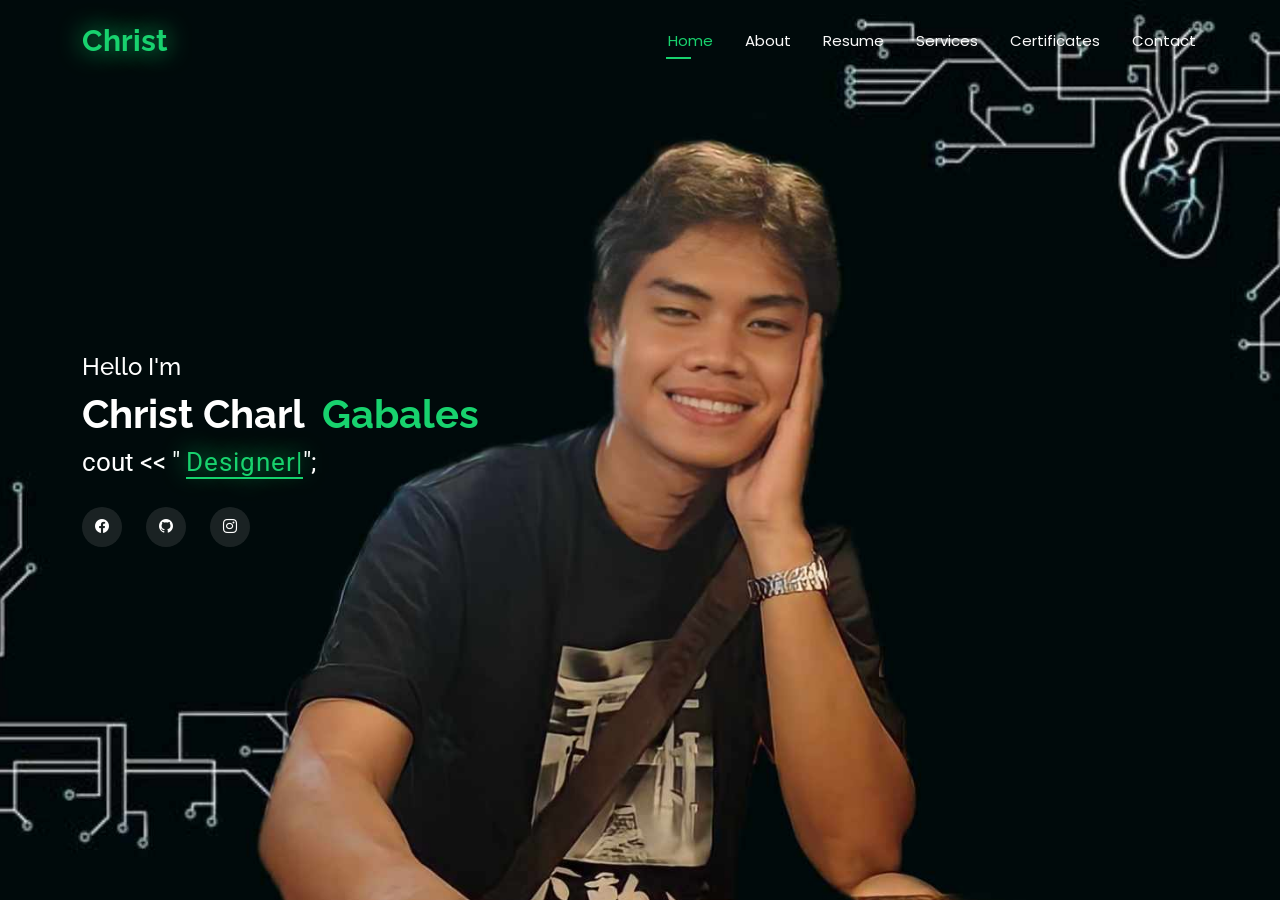
==== Personal/index.html @ 76f69936 "first commit" ====
<!DOCTYPE html>
<html lang="en">
  <head>
    <meta charset="utf-8" />
    <meta content="width=device-width, initial-scale=1.0" name="viewport" />
    <title>My Portfolio</title>
    <meta name="description" content="" />
    <meta name="keywords" content="" />

    <!-- Favicons -->
    <link href="assets/img/favicon.png" rel="icon" />
    <link href="assets/img/apple-touch-icon.png" rel="apple-touch-icon" />

    <!-- Fonts -->
    <link href="https://fonts.googleapis.com" rel="preconnect" />
    <link href="https://fonts.gstatic.com" rel="preconnect" crossorigin />
    <link
      href="https://fonts.googleapis.com/css2?family=Roboto:ital,wght@0,100;0,300;0,400;0,500;0,700;0,900;1,100;1,300;1,400;1,500;1,700;1,900&family=Poppins:ital,wght@0,100;0,200;0,300;0,400;0,500;0,600;0,700;0,800;0,900;1,100;1,200;1,300;1,400;1,500;1,600;1,700;1,800;1,900&family=Raleway:ital,wght@0,100;0,200;0,300;0,400;0,500;0,600;0,700;0,800;0,900;1,100;1,200;1,300;1,400;1,500;1,600;1,700;1,800;1,900&display=swap"
      rel="stylesheet"
    />

    <!-- Vendor CSS Files -->
    <link
      href="assets/vendor/bootstrap/css/bootstrap.min.css"
      rel="stylesheet"
    />
    <link
      href="assets/vendor/bootstrap-icons/bootstrap-icons.css"
      rel="stylesheet"
    />
    <link href="assets/vendor/aos/aos.css" rel="stylesheet" />
    <link href="assets/vendor/swiper/swiper-bundle.min.css" rel="stylesheet" />
    <link
      href="assets/vendor/glightbox/css/glightbox.min.css"
      rel="stylesheet"
    />

    <!-- Main CSS File -->
    <link href="assets/css/main.css" rel="stylesheet" />

    <!-- =======================================================
  * Template Name: Personal
  * Template URL: https://bootstrapmade.com/personal-free-resume-bootstrap-template/
  * Updated: Aug 07 2024 with Bootstrap v5.3.3
  * Author: BootstrapMade.com
  * License: https://bootstrapmade.com/license/
  ======================================================== -->
  </head>

  <!-- <div id="loop" class="center"></div> -->
  <!-- <div id="bike-wrapper" class="center"> -->
  <!-- <div id="bike" class="centerBike"></div> -->
  <!-- </div> -->

  <body class="index-page">
    <header id="header" class="header d-flex align-items-center fixed-top">
      <div
        class="container-fluid container-xl position-relative d-flex align-items-center justify-content-between"
      >
        <a href="index.html" class="logo d-flex align-items-center">
          <!-- Uncomment the line below if you also wish to use an image logo -->
          <!-- <img src="assets/img/logo.png" alt=""> -->
          <h1><span>Christ</span></h1>
        </a>

        <nav id="navmenu" class="navmenu">
          <ul>
            <li><a href="index.html" class="active">Home</a></li>
            <li><a href="about.html">About</a></li>
            <li><a href="resume.html">Resume</a></li>
            <li><a href="services.html">Services</a></li>
            <li><a href="portfolio.html">Certificates</a></li>

            <li><a href="contact.html">Contact</a></li>
          </ul>
          <i class="mobile-nav-toggle d-xl-none bi bi-list"></i>
        </nav>
      </div>
    </header>

    <main class="main">
      <!-- Hero Section -->
      <section id="hero" class="hero section dark-background">
        <img src="assets/img/hero-bg.jpg" alt="" data-aos="fade-in" />

        <div class="container" data-aos="zoom-out" data-aos-delay="100">
          <h4>Hello I'm</h4>
          <h2>Christ Charl <mark>Gabales</mark></h2>
          <p>
            cout << "
            <span
              class="typed"
              data-typed-items="Designer, Developer, Photographer"
            ></span
            >"; <span class="typed-cursor typed-cursor--blink"></span>
          </p>
          <div class="social-links">
            <a href="https://www.facebook.com/dodooooong/"
              ><i class="bi bi-facebook"></i
            ></a>
            <a href="https://github.com/ccqg"><i class="bi bi-github"></i></a>
            <a href="https://www.instagram.com/dooonqs/"
              ><i class="bi bi-instagram"></i
            ></a>
          </div>
        </div>
      </section>
      <!-- /Hero Section -->
    </main>

    <!-- Scroll Top -->
    <a
      href="#"
      id="scroll-top"
      class="scroll-top d-flex align-items-center justify-content-center"
      ><i class="bi bi-arrow-up-short"></i
    ></a>

    <!-- Preloader -->
    <div id="preloader"></div>

    <!-- Vendor JS Files -->
    <script src="assets/vendor/bootstrap/js/bootstrap.bundle.min.js"></script>
    <script src="assets/vendor/php-email-form/validate.js"></script>
    <script src="assets/vendor/aos/aos.js"></script>
    <script src="assets/vendor/typed.js/typed.umd.js"></script>
    <script src="assets/vendor/purecounter/purecounter_vanilla.js"></script>
    <script src="assets/vendor/waypoints/noframework.waypoints.js"></script>
    <script src="assets/vendor/swiper/swiper-bundle.min.js"></script>
    <script src="assets/vendor/glightbox/js/glightbox.min.js"></script>
    <script src="assets/vendor/imagesloaded/imagesloaded.pkgd.min.js"></script>
    <script src="assets/vendor/isotope-layout/isotope.pkgd.min.js"></script>

    <!-- Main JS File -->
    <script src="assets/js/main.js"></script>
  </body>
</html>
---- Personal/assets/css/main.css ----
/**
* Template Name: Personal
* Template URL: https://bootstrapmade.com/personal-free-resume-bootstrap-template/
* Updated: Aug 07 2024 with Bootstrap v5.3.3
* Author: BootstrapMade.com
* License: https://bootstrapmade.com/license/
*/

/*--------------------------------------------------------------
# Font & Color Variables
# Help: https://bootstrapmade.com/color-system/
--------------------------------------------------------------*/
/* Fonts */
:root {
  --default-font: "Roboto", system-ui, -apple-system, "Segoe UI", Roboto,
    "Helvetica Neue", Arial, "Noto Sans", "Liberation Sans", sans-serif,
    "Apple Color Emoji", "Segoe UI Emoji", "Segoe UI Symbol", "Noto Color Emoji";
  --heading-font: "Raleway", sans-serif;
  --nav-font: "Poppins", sans-serif;
}

/* Global Colors - The following color variables are used throughout the website. Updating them here will change the color scheme of the entire website */
:root {
  --background-color: #000000; /* Background color for the entire website, including individual sections */
  --default-color: #fafafa; /* Default color used for the majority of the text content across the entire website */
  --heading-color: #ffffff; /* Color for headings, subheadings and title throughout the website */
  --accent-color: #18d26e; /* Accent color that represents your brand on the website. It's used for buttons, links, and other elements that need to stand out */
  --surface-color: #1a1a1a; /* The surface color is used as a background of boxed elements within sections, such as cards, icon boxes, or other elements that require a visual separation from the global background. */
  --contrast-color: #000000; /* Contrast color for text, ensuring readability against backgrounds of accent, heading, or default colors. */
}

/* Nav Menu Colors - The following color variables are used specifically for the navigation menu. They are separate from the global colors to allow for more customization options */
:root {
  --nav-color: #fafafa; /* The default color of the main navmenu links */
  --nav-hover-color: #18d26e; /* Applied to main navmenu links when they are hovered over or active */
  --nav-mobile-background-color: #1a1a1a; /* Used as the background color for mobile navigation menu */
  --nav-dropdown-background-color: #1a1a1a; /* Used as the background color for dropdown items that appear when hovering over primary navigation items */
  --nav-dropdown-color: #fafafa; /* Used for navigation links of the dropdown items in the navigation menu. */
  --nav-dropdown-hover-color: #18d26e; /* Similar to --nav-hover-color, this color is applied to dropdown navigation links when they are hovered over. */
}

/* Color Presets - These classes override global colors when applied to any section or element, providing reuse of the sam color scheme. */

.light-background {
  --background-color: #1a1a1a;
  --surface-color: #343434;
}

.dark-background {
  --background-color: rgba(15, 15, 15, 0.975);
  --default-color: #ffffff;
  --heading-color: #ffffff;
  --surface-color: #292929f9;
  --contrast-color: #000000;
}

/* Smooth scroll */
:root {
  scroll-behavior: smooth;
}

/*--------------------------------------------------------------
# General Styling & Shared Classes
--------------------------------------------------------------*/
body {
  color: var(--default-color);
  background-color: var(--background-color);
  font-family: var(--default-font);
}

a {
  color: var(--accent-color);
  text-decoration: none;
  transition: 0.3s;
}

a:hover {
  color: color-mix(in srgb, var(--accent-color), transparent 25%);
  text-decoration: none;
}

h1,
h2,
h3,
h4,
h5,
h6 {
  color: var(--heading-color);
  font-family: var(--heading-font);
}

/* PHP Email Form Messages
------------------------------*/
.php-email-form .error-message {
  display: none;
  background: #df1529;
  color: #ffffff;
  text-align: left;
  padding: 15px;
  margin-bottom: 24px;
  font-weight: 600;
}

.php-email-form .sent-message {
  display: none;
  color: #ffffff;
  background: #059652;
  text-align: center;
  padding: 15px;
  margin-bottom: 24px;
  font-weight: 600;
}

.php-email-form .loading {
  display: none;
  background: var(--surface-color);
  text-align: center;
  padding: 15px;
  margin-bottom: 24px;
}

.php-email-form .loading:before {
  content: "";
  display: inline-block;
  border-radius: 50%;
  width: 24px;
  height: 24px;
  margin: 0 10px -6px 0;
  border: 3px solid var(--accent-color);
  border-top-color: var(--surface-color);
  animation: php-email-form-loading 1s linear infinite;
}

@keyframes php-email-form-loading {
  0% {
    transform: rotate(0deg);
  }

  100% {
    transform: rotate(360deg);
  }
}

/*--------------------------------------------------------------
# Global Header
--------------------------------------------------------------*/
.header {
  --background-color: rgba(0, 0, 0, 0);
  color: var(--default-color);
  background-color: var(--background-color);
  padding: 15px 0;
  transition: all 0.5s;
  z-index: 997;
}

.header .logo {
  line-height: 1;
}

.header .logo img {
  max-height: 32px;
  margin-right: 8px;
}

.header .logo h1 {
  font-size: 30px;
  margin: 0;
  font-weight: 700;
  color: var(--heading-color);
}

.scrolled .header {
  box-shadow: 0px 0 18px rgba(0, 0, 0, 0.1);
}

/* Global Header on Scroll
------------------------------*/
.scrolled .header {
  --background-color: rgba(0, 0, 0, 0.8);
}

/*--------------------------------------------------------------
# Navigation Menu
--------------------------------------------------------------*/
/* Desktop Navigation */
@media (min-width: 1200px) {
  .navmenu {
    padding: 0;
  }

  .navmenu ul {
    margin: 0;
    padding: 0;
    display: flex;
    list-style: none;
    align-items: center;
  }

  .navmenu li {
    position: relative;
  }

  .navmenu > ul > li {
    white-space: nowrap;
    padding: 15px 14px;
  }

  .navmenu > ul > li:last-child {
    padding-right: 0;
  }

  .navmenu a,
  .navmenu a:focus {
    color: var(--nav-color);
    font-size: 15px;
    padding: 0 2px;
    font-family: var(--nav-font);
    font-weight: 400;
    display: flex;
    align-items: center;
    justify-content: space-between;
    white-space: nowrap;
    transition: 0.3s;
    position: relative;
  }

  .navmenu a i,
  .navmenu a:focus i {
    font-size: 12px;
    line-height: 0;
    margin-left: 5px;
    transition: 0.3s;
  }

  .navmenu > ul > li > a:before {
    content: "";
    position: absolute;
    height: 2px;
    bottom: -6px;
    left: 0;
    background-color: var(--nav-hover-color);
    visibility: hidden;
    width: 0px;
    transition: all 0.3s ease-in-out 0s;
  }

  .navmenu a:hover:before,
  .navmenu li:hover > a:before,
  .navmenu .active:before {
    visibility: visible;
    width: 25px;
  }

  .navmenu li:hover > a,
  .navmenu .active,
  .navmenu .active:focus {
    color: var(--nav-hover-color);
  }

  .navmenu .dropdown ul {
    margin: 0;
    padding: 10px 0;
    background: var(--nav-dropdown-background-color);
    display: block;
    position: absolute;
    visibility: hidden;
    left: 14px;
    top: 130%;
    opacity: 0;
    transition: 0.3s;
    border-radius: 4px;
    z-index: 99;
    box-shadow: 0px 0px 30px rgba(0, 0, 0, 0.1);
  }

  .navmenu .dropdown ul li {
    min-width: 200px;
  }

  .navmenu .dropdown ul a {
    padding: 10px 20px;
    font-size: 15px;
    text-transform: none;
    color: var(--nav-dropdown-color);
  }

  .navmenu .dropdown ul a i {
    font-size: 12px;
  }

  .navmenu .dropdown ul a:hover,
  .navmenu .dropdown ul .active:hover,
  .navmenu .dropdown ul li:hover > a {
    color: var(--nav-dropdown-hover-color);
  }

  .navmenu .dropdown:hover > ul {
    opacity: 1;
    top: 100%;
    visibility: visible;
  }

  .navmenu .dropdown .dropdown ul {
    top: 0;
    left: -90%;
    visibility: hidden;
  }

  .navmenu .dropdown .dropdown:hover > ul {
    opacity: 1;
    top: 0;
    left: -100%;
    visibility: visible;
  }
}

/* Mobile Navigation */
@media (max-width: 1199px) {
  .mobile-nav-toggle {
    color: var(--nav-color);
    font-size: 28px;
    line-height: 0;
    margin-right: 10px;
    cursor: pointer;
    transition: color 0.3s;
  }

  .navmenu {
    padding: 0;
    z-index: 9997;
  }

  .navmenu ul {
    display: none;
    list-style: none;
    position: absolute;
    inset: 60px 20px 20px 20px;
    padding: 10px 0;
    margin: 0;
    border-radius: 6px;
    background-color: var(--nav-mobile-background-color);
    border: 1px solid color-mix(in srgb, var(--default-color), transparent 90%);
    box-shadow: none;
    overflow-y: auto;
    transition: 0.3s;
    z-index: 9998;
  }

  .navmenu a,
  .navmenu a:focus {
    color: var(--nav-dropdown-color);
    padding: 10px 20px;
    font-family: var(--nav-font);
    font-size: 17px;
    font-weight: 500;
    display: flex;
    align-items: center;
    justify-content: space-between;
    white-space: nowrap;
    transition: 0.3s;
  }

  .navmenu a i,
  .navmenu a:focus i {
    font-size: 12px;
    line-height: 0;
    margin-left: 5px;
    width: 30px;
    height: 30px;
    display: flex;
    align-items: center;
    justify-content: center;
    border-radius: 50%;
    transition: 0.3s;
    background-color: color-mix(in srgb, var(--accent-color), transparent 90%);
  }

  .navmenu a i:hover,
  .navmenu a:focus i:hover {
    background-color: var(--accent-color);
    color: var(--contrast-color);
  }

  .navmenu a:hover,
  .navmenu .active,
  .navmenu .active:focus {
    color: var(--nav-dropdown-hover-color);
  }

  .navmenu .active i,
  .navmenu .active:focus i {
    background-color: var(--accent-color);
    color: var(--contrast-color);
    transform: rotate(180deg);
  }

  .navmenu .dropdown ul {
    position: static;
    display: none;
    z-index: 99;
    padding: 10px 0;
    margin: 10px 20px;
    background-color: var(--nav-dropdown-background-color);
    transition: all 0.5s ease-in-out;
  }

  .navmenu .dropdown ul ul {
    background-color: rgba(33, 37, 41, 0.1);
  }

  .navmenu .dropdown > .dropdown-active {
    display: block;
    background-color: rgba(33, 37, 41, 0.03);
  }

  .mobile-nav-active {
    overflow: hidden;
  }

  .mobile-nav-active .mobile-nav-toggle {
    color: #fff;
    position: absolute;
    font-size: 32px;
    top: 15px;
    right: 15px;
    margin-right: 0;
    z-index: 9999;
  }

  .mobile-nav-active .navmenu {
    position: fixed;
    overflow: hidden;
    inset: 0;
    background: rgba(33, 37, 41, 0.8);
    transition: 0.3s;
  }

  .mobile-nav-active .navmenu > ul {
    display: block;
  }
}

/*--------------------------------------------------------------
# Global Footer
--------------------------------------------------------------*/
.footer {
  color: var(--default-color);
  background-color: var(--background-color);
  font-size: 14px;
  text-align: center;
  padding: 30px 0;
  position: relative;
}

.footer h3 {
  font-size: 36px;
  font-weight: 700;
  position: relative;
  padding: 0;
  margin: 0 0 15px 0;
}

.footer p {
  font-size: 15;
  font-style: italic;
  padding: 0;
  margin: 0 0 30px 0;
}

.footer .social-links {
  margin: 0 0 30px 0;
}

.footer .social-links a {
  font-size: 16px;
  display: flex;
  align-items: center;
  justify-content: center;
  background: var(--accent-color);
  color: var(--contrast-color);
  line-height: 1;
  margin: 0 4px;
  border-radius: 50%;
  text-align: center;
  width: 36px;
  height: 36px;
  transition: 0.3s;
}

.footer .social-links a:hover {
  background: color-mix(in srgb, var(--accent-color), transparent 20%);
  text-decoration: none;
}

.footer .copyright {
  padding-top: 25px;
  border-top: 1px solid
    color-mix(in srgb, var(--default-color), transparent 90%);
}

.footer .credits {
  font-size: 13px;
  padding-top: 5px;
}

/*--------------------------------------------------------------
# Preloader
--------------------------------------------------------------*/
#preloader {
  position: fixed;
  inset: 0;
  z-index: 999999;
  overflow: hidden;
  background: var(--background-color);
  transition: all 0.6s ease-out;
}

#preloader:before {
  content: "";
  position: fixed;
  top: calc(50% - 30px);
  left: calc(50% - 30px);
  border: 6px solid #ffffff;
  border-color: var(--accent-color) transparent var(--accent-color) transparent;
  border-radius: 50%;
  width: 60px;
  height: 60px;
  animation: animate-preloader 1.5s linear infinite;
}

@keyframes animate-preloader {
  0% {
    transform: rotate(0deg);
  }

  100% {
    transform: rotate(360deg);
  }
}

/*--------------------------------------------------------------
# Scroll Top Button
--------------------------------------------------------------*/
.scroll-top {
  position: fixed;
  visibility: hidden;
  opacity: 0;
  right: 15px;
  bottom: -15px;
  z-index: 99999;
  background-color: var(--accent-color);
  width: 44px;
  height: 44px;
  border-radius: 50px;
  transition: all 0.4s;
}

.scroll-top i {
  font-size: 24px;
  color: var(--contrast-color);
  line-height: 0;
}

.scroll-top:hover {
  background-color: color-mix(in srgb, var(--accent-color), transparent 20%);
  color: var(--contrast-color);
}

.scroll-top.active {
  visibility: visible;
  opacity: 1;
  bottom: 15px;
}

/*--------------------------------------------------------------
# Disable aos animation delay on mobile devices
--------------------------------------------------------------*/
@media screen and (max-width: 768px) {
  [data-aos-delay] {
    transition-delay: 0 !important;
  }
}

/*--------------------------------------------------------------
# Global Page Titles & Breadcrumbs
--------------------------------------------------------------*/
.page-title {
  color: var(--default-color);
  background-color: var(--background-color);
  position: relative;
}

.page-title .heading {
  padding: 160px 0 80px 0;
  border-top: 1px solid
    color-mix(in srgb, var(--default-color), transparent 90%);
}

.page-title .heading h1 {
  font-size: 38px;
  font-weight: 700;
}

.page-title nav {
  background-color: color-mix(in srgb, var(--default-color), transparent 90%);
  padding: 20px 0;
}

.page-title nav ol {
  display: flex;
  flex-wrap: wrap;
  list-style: none;
  margin: 0;
  font-size: 16px;
  font-weight: 600;
}

.page-title nav ol li + li {
  padding-left: 10px;
}

.page-title nav ol li + li::before {
  content: "/";
  display: inline-block;
  padding-right: 10px;
  color: color-mix(in srgb, var(--default-color), transparent 70%);
}

/*--------------------------------------------------------------
# Global Sections
--------------------------------------------------------------*/
section,
.section {
  color: var(--default-color);
  background-color: var(--background-color);
  padding: 60px 0;
  scroll-margin-top: 100px;
  overflow: clip;
}

@media (max-width: 1199px) {
  section,
  .section {
    scroll-margin-top: 66px;
  }
}

/*--------------------------------------------------------------
# Global Section Titles
--------------------------------------------------------------*/
.section-title {
  padding-bottom: 60px;
  position: relative;
}

.section-title h2 {
  font-size: 14px;
  font-weight: 500;
  padding: 0;
  line-height: 1px;
  margin: 0;
  letter-spacing: 1.5px;
  text-transform: uppercase;
  color: color-mix(in srgb, var(--default-color), transparent 50%);
  position: relative;
}

.section-title h2::after {
  content: "";
  width: 120px;
  height: 1px;
  display: inline-block;
  background: var(--accent-color);
  margin: 4px 10px;
}

.section-title div {
  color: var(--heading-color);
  margin: 0;
  margin: 0;
  font-size: 28px;
  font-weight: 700;
  text-transform: uppercase;
  font-family: var(--heading-font);
}

/*--------------------------------------------------------------
# Hero Section
--------------------------------------------------------------*/
.hero {
  width: 100%;
  min-height: 100vh;
  position: relative;
  padding: 80px 0;
  display: flex;
  align-items: center;
  justify-content: center;
}

.hero img {
  position: absolute;
  inset: 0;
  display: block;
  width: 100%;
  height: 100%;
  object-fit: cover;
  z-index: 1;
}

.hero .container {
  position: relative;
  z-index: 3;
}

.hero h2 {
  margin: 0;
  font-size: 40px;
  font-weight: 700;
}

.hero p {
  margin: 5px 0 0 0;
  font-size: 26px;
}

.hero p span {
  letter-spacing: 1px;
  border-bottom: 2px solid var(--accent-color);
}

.hero .social-links {
  margin-top: 25px;
}

.hero .social-links a {
  background-color: color-mix(in srgb, var(--default-color), transparent 90%);
  color: var(--default-color);
  font-size: 14px;
  width: 40px;
  height: 40px;
  border-radius: 50px;
  display: inline-flex;
  align-items: center;
  justify-content: center;
  margin-right: 20px;
  transition: 0.3s;
}

.hero .social-links a:hover {
  background-color: var(--accent-color);
}

@media (max-width: 768px) {
  .hero h2 {
    font-size: 32px;
  }

  .hero p {
    font-size: 20px;
  }
}

/*--------------------------------------------------------------
# About Section
--------------------------------------------------------------*/
.about .content h2 {
  font-weight: 700;
  font-size: 24px;
}

.about .content ul {
  list-style: none;
  padding: 0;
}

.about .content ul li {
  margin-bottom: 20px;
  display: flex;
  align-items: center;
}

.about .content ul strong {
  margin-right: 10px;
}

.about .content ul i {
  font-size: 16px;
  margin-right: 5px;
  color: var(--accent-color);
  line-height: 0;
}

/*--------------------------------------------------------------
# Stats Section
--------------------------------------------------------------*/
.stats i {
  background-color: var(--surface-color);
  color: var(--accent-color);
  box-shadow: 0px 2px 25px rgba(0, 0, 0, 0.1);
  width: 54px;
  height: 54px;
  font-size: 24px;
  border-radius: 50px;
  border: 2px solid var(--background-color);
  display: inline-flex;
  align-items: center;
  justify-content: center;
  position: relative;
  z-index: 1;
}

.stats .stats-item {
  background-color: var(--surface-color);
  margin-top: -27px;
  padding: 30px 30px 25px 30px;
  width: 100%;
  position: relative;
  text-align: center;
  box-shadow: 0px 2px 35px rgba(0, 0, 0, 0.1);
  border-radius: 4px;
  z-index: 0;
}

.stats .stats-item span {
  font-size: 36px;
  display: block;
  font-weight: 700;
  color: color-mix(in srgb, var(--default-color), transparent 20%);
}

.stats .stats-item p {
  padding: 0;
  margin: 0;
  font-family: var(--heading-font);
  font-size: 16px;
}

/*--------------------------------------------------------------
# Skills Section
--------------------------------------------------------------*/
.skills .progress {
  height: 60px;
  display: block;
  background: none;
  border-radius: 0;
}

.skills .progress .skill {
  color: var(--heading-color);
  padding: 0;
  margin: 0 0 6px 0;
  text-transform: uppercase;
  display: block;
  font-weight: 600;
  font-family: var(--heading-font);
}

.skills .progress .skill .val {
  float: right;
  font-style: normal;
}

.skills .progress-bar-wrap {
  background: color-mix(in srgb, var(--default-color), transparent 90%);
  height: 10px;
}

.skills .progress-bar {
  width: 1px;
  height: 10px;
  transition: 0.9s;
  background-color: var(--accent-color);
}

/*--------------------------------------------------------------
# Interests Section
--------------------------------------------------------------*/
.interests .features-item {
  background-color: var(--surface-color);
  display: flex;
  align-items: center;
  padding: 20px;
  transition: 0.3s;
  border: 1px solid color-mix(in srgb, var(--default-color), transparent 90%);
  position: relative;
}

.interests .features-item i {
  font-size: 32px;
  padding-right: 10px;
  line-height: 0;
}

.interests .features-item h3 {
  font-weight: 700;
  margin: 0;
  padding: 0;
  line-height: 1;
  font-size: 16px;
}

.interests .features-item h3 a {
  color: var(--heading-color);
  transition: 0.3s;
}

.interests .features-item:hover {
  border-color: var(--accent-color);
}

.interests .features-item:hover h3 a {
  color: var(--accent-color);
}

/*--------------------------------------------------------------
# Testimonials Section
--------------------------------------------------------------*/
.testimonials .testimonials-carousel,
.testimonials .testimonials-slider {
  overflow: hidden;
}

.testimonials .testimonial-item {
  box-sizing: content-box;
  min-height: 320px;
}

.testimonials .testimonial-item .testimonial-img {
  width: 400px;
  border-radius: 10px;
  margin: -70px 0 0 30px;
  position: relative;
  z-index: 2;
  border: 1px solid var(--background-color);
}

.testimonials .testimonial-item h3 {
  font-size: 18px;
  font-weight: bold;
  margin: 10px 0 5px 45px;
}

.testimonials .testimonial-item h4 {
  font-size: 14px;
  color: color-mix(in srgb, var(--default-color), transparent 20%);
  margin: 0 0 0 45px;
}

.testimonials .testimonial-item .quote-icon-left,
.testimonials .testimonial-item .quote-icon-right {
  color: color-mix(in srgb, var(--accent-color), transparent 50%);
  font-size: 26px;
  line-height: 0;
}

.testimonials .testimonial-item .quote-icon-left {
  display: inline-block;
  left: -5px;
  position: relative;
}

.testimonials .testimonial-item .quote-icon-right {
  display: inline-block;
  right: -5px;
  position: relative;
  top: 10px;
  transform: scale(-1, -1);
}

.testimonials .testimonial-item p {
  font-style: italic;
  margin: 0 15px 0 15px;
  padding: 20px 20px 60px 20px;
  background: var(--surface-color);
  border-radius: 6px;
  position: relative;
  z-index: 1;
}

/* Ensure the swiper-wrapper is set up correctly */
.testimonials .swiper-wrapper {
  display: flex;
  width: calc(100% * 3); /* Adjust the multiplier to the number of slides */
  height: auto;
  animation: slide 15s linear infinite; /* Adjust duration based on content */
}

/* Make sure swiper-slide has proper width */
.testimonials .swiper-slide {
  flex: 0 0 auto;
  width: 100%; /* This assumes one slide per viewport width */
}

/* Keyframes for continuous scrolling */
@keyframes slide {
  0% {
    transform: translateX(0);
  }
  100% {
    transform: translateX(-100%);
  }
}

/* Swiper pagination styles */
.testimonials .swiper-pagination {
  margin-top: 20px;
  position: relative;
}

.testimonials .swiper-pagination .swiper-pagination-bullet {
  width: 12px;
  height: 12px;
  background-color: var(--background-color);
  opacity: 1;
  border: 1px solid var(--accent-color);
}

.testimonials .swiper-pagination .swiper-pagination-bullet-active {
  background-color: var(--accent-color);
}

/*--------------------------------------------------------------
# Resume Section
--------------------------------------------------------------*/
.resume .resume-title {
  color: var(--heading-color);
  font-size: 26px;
  font-weight: 700;
  margin-top: 20px;
  margin-bottom: 20px;
}

.resume .resume-item {
  padding: 0 0 20px 20px;
  margin-top: -2px;
  border-left: 2px solid var(--accent-color);
  position: relative;
}

.resume .resume-item h4 {
  line-height: 18px;
  font-size: 18px;
  font-weight: 600;
  text-transform: uppercase;
  color: color-mix(in srgb, var(--default-color), transparent 20%);
  margin-bottom: 10px;
}

.resume .resume-item h5 {
  font-size: 16px;
  padding: 5px 15px;
  display: inline-block;
  font-weight: 600;
  margin-bottom: 10px;
}

.resume .resume-item ul {
  padding-left: 20px;
}

.resume .resume-item ul li {
  padding-bottom: 10px;
}

.resume .resume-item:last-child {
  padding-bottom: 0;
}

.resume .resume-item::before {
  content: "";
  position: absolute;
  width: 16px;
  height: 16px;
  border-radius: 50px;
  left: -9px;
  top: 0;
  background: var(--background-color);
  border: 2px solid var(--accent-color);
}

/*--------------------------------------------------------------
# Services Section
--------------------------------------------------------------*/
.services .service-item {
  background-color: var(--surface-color);
  text-align: center;
  padding: 80px 20px;
  transition: all ease-in-out 0.3s;
  height: 100%;
}

.services .service-item .icon {
  margin: 0 auto;
  width: 64px;
  height: 64px;
  background: var(--accent-color);
  border-radius: 4px;
  display: flex;
  align-items: center;
  justify-content: center;
  margin-bottom: 20px;
  transition: 0.3s;
  transform-style: preserve-3d;
}

.services .service-item .icon i {
  color: var(--contrast-color);
  font-size: 28px;
  transition: ease-in-out 0.3s;
}

.services .service-item .icon::before {
  position: absolute;
  content: "";
  left: -8px;
  top: -8px;
  height: 100%;
  width: 100%;
  background: color-mix(in srgb, var(--accent-color), transparent 80%);
  border-radius: 5px;
  transition: all 0.3s ease-out 0s;
  transform: translateZ(-1px);
}

.services .service-item h3 {
  font-weight: 700;
  margin: 10px 0 15px 0;
  font-size: 22px;
}

.services .service-item p {
  line-height: 24px;
  font-size: 14px;
  margin-bottom: 0;
}

.services .service-item:hover {
  background: var(--accent-color);
  border-color: var(--accent-color);
}

.services .service-item:hover .icon {
  background: var(--surface-color);
}

.services .service-item:hover .icon i {
  color: var(--accent-color);
}

.services .service-item:hover .icon::before {
  background: color-mix(in srgb, var(--background-color), transparent 70%);
}

.services .service-item:hover h3,
.services .service-item:hover p {
  color: var(--contrast-color);
}

/*--------------------------------------------------------------
# Service Details Section
--------------------------------------------------------------*/
.service-details .services-list {
  background-color: var(--surface-color);
  padding: 10px 30px;
  border: 1px solid color-mix(in srgb, var(--default-color), transparent 90%);
  margin-bottom: 20px;
}

.service-details .services-list a {
  display: block;
  line-height: 1;
  padding: 8px 0 8px 15px;
  border-left: 3px solid
    color-mix(in srgb, var(--default-color), transparent 70%);
  margin: 20px 0;
  color: color-mix(in srgb, var(--default-color), transparent 20%);
  transition: 0.3s;
}

.service-details .services-list a.active {
  color: var(--heading-color);
  font-weight: 700;
  border-color: var(--accent-color);
}

.service-details .services-list a:hover {
  border-color: var(--accent-color);
}

.service-details .services-img {
  margin-bottom: 20px;
}

.service-details h3 {
  font-size: 26px;
  font-weight: 700;
}

.service-details h4 {
  font-size: 20px;
  font-weight: 700;
}

.service-details p {
  font-size: 15px;
}

.service-details ul {
  list-style: none;
  padding: 0;
  font-size: 15px;
}

.service-details ul li {
  padding: 5px 0;
  display: flex;
  align-items: center;
}

.service-details ul i {
  font-size: 20px;
  margin-right: 8px;
  color: var(--accent-color);
}

/*--------------------------------------------------------------
# Portfolio Section
--------------------------------------------------------------*/
.portfolio .portfolio-filters {
  padding: 0;
  margin: 0 auto 20px auto;
  list-style: none;
  text-align: center;
}

.portfolio .portfolio-filters li {
  cursor: pointer;
  display: inline-block;
  padding: 0;
  font-size: 18px;
  font-weight: 500;
  margin: 0 10px;
  line-height: 1;
  margin-bottom: 5px;
  transition: all 0.3s ease-in-out;
}

.portfolio .portfolio-filters li:hover,
.portfolio .portfolio-filters li.filter-active {
  color: var(--accent-color);
}

.portfolio .portfolio-filters li:first-child {
  margin-left: 0;
}

.portfolio .portfolio-filters li:last-child {
  margin-right: 0;
}

@media (max-width: 575px) {
  .portfolio .portfolio-filters li {
    font-size: 14px;
    margin: 0 5px;
  }
}

.portfolio .portfolio-content {
  position: relative;
  overflow: hidden;
}

.portfolio .portfolio-content img {
  transition: 0.3s;
}

.portfolio .portfolio-content .portfolio-info {
  opacity: 0;
  position: absolute;
  inset: 0;
  z-index: 3;
  transition: all ease-in-out 0.3s;
  background: rgba(0, 0, 0, 0.6);
  padding: 15px;
}

.portfolio .portfolio-content .portfolio-info h4 {
  font-size: 14px;
  padding: 5px 10px;
  font-weight: 400;
  color: #ffffff;
  display: inline-block;
  background-color: var(--accent-color);
}

.portfolio .portfolio-content .portfolio-info p {
  position: absolute;
  bottom: 10px;
  text-align: center;
  display: inline-block;
  left: 0;
  right: 0;
  font-size: 16px;
  font-weight: 600;
  color: rgba(255, 255, 255, 0.8);
}

.portfolio .portfolio-content .portfolio-info .preview-link,
.portfolio .portfolio-content .portfolio-info .details-link {
  position: absolute;
  left: calc(50% - 40px);
  font-size: 26px;
  top: calc(50% - 14px);
  color: #fff;
  transition: 0.3s;
  line-height: 1.2;
}

.portfolio .portfolio-content .portfolio-info .preview-link:hover,
.portfolio .portfolio-content .portfolio-info .details-link:hover {
  color: var(--accent-color);
}

.portfolio .portfolio-content .portfolio-info .details-link {
  left: 50%;
  font-size: 34px;
  line-height: 0;
}

.portfolio .portfolio-content:hover .portfolio-info {
  opacity: 1;
}

.portfolio .portfolio-content:hover img {
  transform: scale(1.1);
}

/*--------------------------------------------------------------
# Portfolio Details Section
--------------------------------------------------------------*/
.portfolio-details .portfolio-details-slider img {
  width: 100%;
}

.portfolio-details .portfolio-details-slider .swiper-pagination {
  margin-top: 20px;
  position: relative;
}

.portfolio-details
  .portfolio-details-slider
  .swiper-pagination
  .swiper-pagination-bullet {
  width: 12px;
  height: 12px;
  background-color: color-mix(in srgb, var(--default-color), transparent 85%);
  opacity: 1;
}

.portfolio-details
  .portfolio-details-slider
  .swiper-pagination
  .swiper-pagination-bullet-active {
  background-color: var(--accent-color);
}

.portfolio-details .portfolio-info {
  background-color: var(--surface-color);
  padding: 30px;
  box-shadow: 0px 0 30px rgba(0, 0, 0, 0.1);
}

.portfolio-details .portfolio-info h3 {
  font-size: 22px;
  font-weight: 700;
  margin-bottom: 20px;
  padding-bottom: 20px;
  border-bottom: 1px solid
    color-mix(in srgb, var(--default-color), transparent 85%);
}

.portfolio-details .portfolio-info ul {
  list-style: none;
  padding: 0;
  font-size: 15px;
}

.portfolio-details .portfolio-info ul li + li {
  margin-top: 10px;
}

.portfolio-details .portfolio-description {
  padding-top: 30px;
}

.portfolio-details .portfolio-description h2 {
  font-size: 26px;
  font-weight: 700;
  margin-bottom: 20px;
}

.portfolio-details .portfolio-description p {
  padding: 0;
  color: color-mix(in srgb, var(--default-color), transparent 30%);
}

/*--------------------------------------------------------------
# Starter Section Section
--------------------------------------------------------------*/
.starter-section {
  /* Add your styles here */
}

/*--------------------------------------------------------------
# Contact Section
--------------------------------------------------------------*/
.contact .info-item {
  box-shadow: 0px 0px 20px rgba(0, 0, 0, 0.1);
  padding: 20px 30px;
}

.contact .info-item .icon {
  color: var(--contrast-color);
  background-color: var(--accent-color);
  width: 56px;
  height: 56px;
  font-size: 24px;
  display: flex;
  justify-content: center;
  align-items: center;
  transition: all 0.3s ease-in-out;
  border-radius: 50%;
  margin-right: 15px;
}

.contact .info-item h3 {
  font-size: 18px;
  font-weight: 700;
  margin: 0 0 2px 0;
}

.contact .info-item p {
  padding: 0;
  margin-bottom: 0;
  font-size: 14px;
}

.contact .info-item .social-links a {
  font-size: 24px;
  display: inline-block;
  line-height: 1;
  margin: 4px 6px 0 0;
  transition: 0.3s;
  color: color-mix(in srgb, var(--default-color), transparent 50%);
}

.contact .info-item .social-links a:hover {
  color: var(--accent-color);
}

.contact .php-email-form {
  box-shadow: 0px 0px 20px rgba(0, 0, 0, 0.1);
  padding: 30px;
  margin-top: 30px;
}

@media (max-width: 575px) {
  .contact .php-email-form {
    padding: 20px;
  }
}

.contact .php-email-form input[type="text"],
.contact .php-email-form input[type="email"],
.contact .php-email-form textarea {
  color: var(--default-color);
  background-color: color-mix(
    in srgb,
    var(--background-color),
    transparent 50%
  );
  border-color: color-mix(in srgb, var(--default-color), transparent 80%);
  font-size: 14px;
  padding: 10px 15px;
  box-shadow: none;
  border-radius: 0;
}

.contact .php-email-form input[type="text"]:focus,
.contact .php-email-form input[type="email"]:focus,
.contact .php-email-form textarea:focus {
  border-color: var(--accent-color);
}

.contact .php-email-form input[type="text"]::placeholder,
.contact .php-email-form input[type="email"]::placeholder,
.contact .php-email-form textarea::placeholder {
  color: color-mix(in srgb, var(--default-color), transparent 70%);
}

.contact .php-email-form button[type="submit"] {
  color: var(--contrast-color);
  background: var(--accent-color);
  border: 0;
  padding: 10px 30px;
  transition: 0.4s;
  border-radius: 50px;
}

.contact .php-email-form button[type="submit"]:hover {
  background: color-mix(in srgb, var(--accent-color), transparent 20%);
}
/*About Image*/
.rounded-circle {
  width: 400px; /* Adjust the size as needed */
  height: 400px; /* Adjust the size as needed */
  border-radius: 50%;
  object-fit: cover; /* Ensures the image covers the circle area */
}
span {
  color: var(--accent-color);
  text-shadow: 0 0 25px var(--accent-color);
}
mark {
  color: var(--accent-color);
  background-color: transparent;
}
/*PRELOADER*/
/* body { */
/* background: black; */
/* overflow: hidden; */
/* } */
/*  */
/* .centerBike { */
/* position: absolute; */
/* top: 50%; */
/* left: 50%; */
/* margin-top: 26px; */
/* margin-left: -12px; */
/* } */
/*  */
/* .center { */
/* position: absolute; */
/* top: 50%; */
/* left: 50%; */
/* margin-top: -50px; */
/* margin-left: -50px; */
/* } */
/*  */
/* #loop { */
/* height: 100px; */
/* width: 100px; */
/* border: #bb5f27 solid 4px; */
/* border-radius: 200px; */
/* } */
/*  */
/* #loop:before { */
/* background: linear-gradient( */
/* to left, */
/* rgba(187, 95, 39, 0) 0%, */
/* var(--accent-color), */
/* var(--accent-color) 70%, */
/* rgba(187, 95, 39, 0) 100% */
/* ); */
/* content: ""; */
/* display: block; */
/* height: 4px; */
/* left: -100px; */
/* position: relative; */
/* top: 100px; */
/* width: 300px; */
/* } */
/*  */
/* #bike-wrapper { */
/* height: 108px; */
/* width: 108px; */
/* animation: drive 5s linear infinite */
/* } */
/*  */
/* #bike { */
/* height: 24px; */
/* width: 25px; */
/* background-image: url("https://s3-us-west-2.amazonaws.com/s.cdpn.io/133687/motorbike.png"); */
/* } */
/*  */
/* @keyframes drive { */
/* 0% { */
/* margin-left: -364px; */
/* opacity: 0; */
/* } */
/* 33.33% { */
/* transform: rotate(0deg); */
/* margin-left: -50px; */
/* opacity: 1; */
/* } */
/* 66.66% { */
/* transform: rotate(-360deg); */
/* margin-left: -50px; */
/* opacity: 1; */
/* } */
/* 100% { */
/* margin-left: 264px; */
/* transform: rotate(-360deg); */
/* opacity: 0; */
/* } */
/* } */
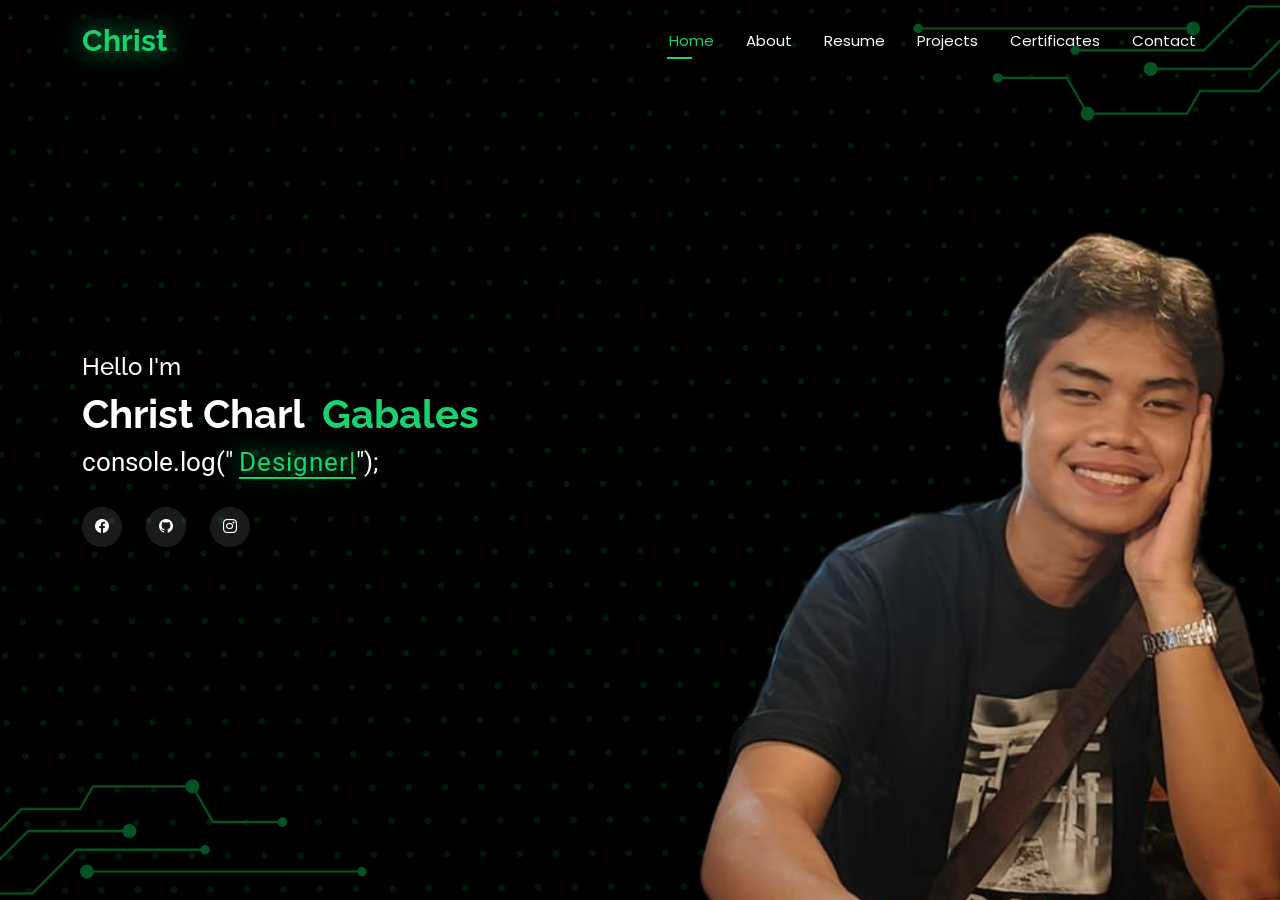
==== commit d750e8a8: "Web" ====
--- a/Personal/index.html
+++ b/Personal/index.html
@@ -38,28 +38,14 @@
     <!-- Main CSS File -->
     <link href="assets/css/main.css" rel="stylesheet" />
 
-    <!-- =======================================================
-  * Template Name: Personal
-  * Template URL: https://bootstrapmade.com/personal-free-resume-bootstrap-template/
-  * Updated: Aug 07 2024 with Bootstrap v5.3.3
-  * Author: BootstrapMade.com
-  * License: https://bootstrapmade.com/license/
-  ======================================================== -->
-  </head>
-
-  <!-- <div id="loop" class="center"></div> -->
-  <!-- <div id="bike-wrapper" class="center"> -->
-  <!-- <div id="bike" class="centerBike"></div> -->
-  <!-- </div> -->
-
+    
   <body class="index-page">
     <header id="header" class="header d-flex align-items-center fixed-top">
       <div
         class="container-fluid container-xl position-relative d-flex align-items-center justify-content-between"
       >
         <a href="index.html" class="logo d-flex align-items-center">
-          <!-- Uncomment the line below if you also wish to use an image logo -->
-          <!-- <img src="assets/img/logo.png" alt=""> -->
+          
           <h1><span>Christ</span></h1>
         </a>
 
@@ -68,7 +54,7 @@
             <li><a href="index.html" class="active">Home</a></li>
             <li><a href="about.html">About</a></li>
             <li><a href="resume.html">Resume</a></li>
-            <li><a href="services.html">Services</a></li>
+            <li><a href="services.html">Projects</a></li>
             <li><a href="portfolio.html">Certificates</a></li>
 
             <li><a href="contact.html">Contact</a></li>
@@ -81,18 +67,18 @@
     <main class="main">
       <!-- Hero Section -->
       <section id="hero" class="hero section dark-background">
-        <img src="assets/img/hero-bg.jpg" alt="" data-aos="fade-in" />
+        <img src="assets/img/homebg3.png" alt="" data-aos="fade-in" />
 
         <div class="container" data-aos="zoom-out" data-aos-delay="100">
           <h4>Hello I'm</h4>
           <h2>Christ Charl <mark>Gabales</mark></h2>
           <p>
-            cout << "
+            console.log("
             <span
               class="typed"
               data-typed-items="Designer, Developer, Photographer"
             ></span
-            >"; <span class="typed-cursor typed-cursor--blink"></span>
+            >"); <span class="typed-cursor typed-cursor--blink"></span>
           </p>
           <div class="social-links">
             <a href="https://www.facebook.com/dodooooong/"
@@ -117,7 +103,7 @@
     ></a>
 
     <!-- Preloader -->
-    <div id="preloader"></div>
+    <div id="preloaders"></div>
 
     <!-- Vendor JS Files -->
     <script src="assets/vendor/bootstrap/js/bootstrap.bundle.min.js"></script>
--- a/Personal/assets/css/main.css
+++ b/Personal/assets/css/main.css
@@ -1407,9 +1407,9 @@
 /*--------------------------------------------------------------
 # Starter Section Section
 --------------------------------------------------------------*/
-.starter-section {
-  /* Add your styles here */
-}
+/* .starter-section { */
+/* Add your styles here
+/* } */
 
 /*--------------------------------------------------------------
 # Contact Section
